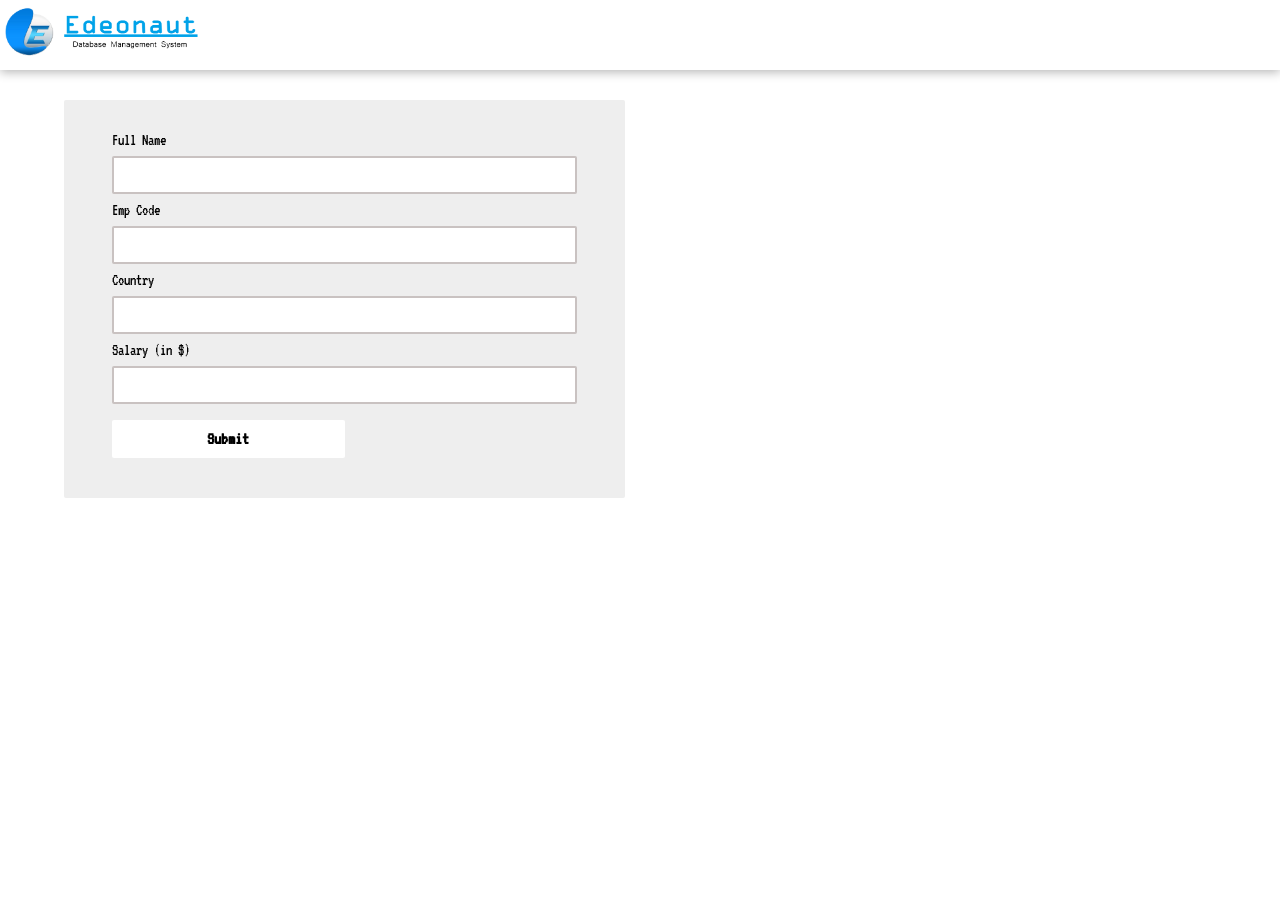
==== index.html @ 717eae13 "manynewfeatures" ====
<!DOCTYPE html>
<html lang="en">

<head>
    <meta charset="UTF-8">
    <meta name="viewport" content="width=device-width, initial-scale=1.0">
    <link rel="preconnect" href="https://fonts.googleapis.com">
    <link rel="preconnect" href="https://fonts.gstatic.com" crossorigin>
    <link href="https://fonts.googleapis.com/css2?family=VT323&display=swap" rel="stylesheet">
    <link rel="icon" href="https://png.pngtree.com/png-clipart/20190405/ourlarge/pngtree-letter-e-3d-company-logo-design-png-image_901868.jpg">
    <title>Edeonaut DMS</title>
    <link rel="stylesheet" href="style.css">
</head>

<body>

    <nav class="navbar">
        <div class="logo"><a href="#"><img style="width: 235px;" src="pn54.png"></a></div>
        
        <ul class="nav-links">
            <li><a href="#">Home</a></li>
            <li><a href="#">About</a></li>
            <li><a href="index.html">Employee Database</a></li>
            <li><a href="server-database.html">Server Database</a></li>
            <li><a href="commits.html">Pull Requests &amp; Commits</a></li>
            <li><a href="chat.html">Chat</a></li>
        </ul>
    </nav>


    <div class="container">
        <div class="col-1">
            <form id="form" autocomplete="off">
                <div>
                    <label>Full Name</label>
                    <input type="text" name="fullName" id="fullName">
                </div>
                <div>
                    <label>Emp Code</label>
                    <input type="text" name="empCode" id="empCode">
                </div>
                <div>
                    <label>Country</label>
                    <input type="text" name="country" id="country">
                </div>
                <div>
                    <label>Salary (in $)</label>
                    <input type="number" name="salary" id="salary">
                </div>
                <div class="action-button">
                    <input type="submit" value="Submit">
                </div>
            </form>
        </div>


        <div class="col-2">
            <table class="list" id="employeeList">
                <thead>
                    <tr>
                        <th>Full Name</th>
                        <th>Emp Code</th>
                        <th>Country</th>
                        <th>Salary</th>
                        <th>Edit/Delete</th>
                    </tr>
                </thead>
                <tbody></tbody>
            </table>
        </div>
    </div>



    <script src="script.js"></script>
</body>
</html>
---- style.css ----
* {
    margin: 0;
    padding: 0;
    box-sizing: border-box;
    font-family: 'VT323', Tahoma, Geneva, Verdana, sans-serif;
}

body {
    display: flex;
    justify-content: center;
    align-items: flex-start;
    height: 100vh;
    padding-top: 100px;
}

.container {
    display: flex;
    justify-content: space-between;
    align-items: flex-start;
    width: 90%;
    gap: 2rem;
}

.col-1 {
    background-color: #eeeeee;
    width: 50%;
    padding: 2rem 3rem;
    border-radius: 2px;
}

label {
    font-size: 1rem;
    font-weight: 100;
    color: #000;
}

input {
    background: rgb(255, 255, 255);
    outline: none;
    border: 2px solid #3e252247;
    width: 100%;
    padding: 10px;
    border-radius: 2px;
    margin: 0.5rem 0;
}

input[type="submit"] {
    width: 50%;
    display: block;
    border: none;
    font-weight: bold;
    font-size: 18px;
    padding: 10px;
    cursor: pointer;
}

input[type="submit"]:hover {
    background-color: #d9d9d9;
}


.col-2 {
    width: 50%;
}

th {
    background: url("https://videocdn.cdnpk.net/videos/389958d0-4f2a-5e18-b65e-ba7278fdd117/horizontal/thumbnails/small.jpg");
    background-position: center;
    background-repeat: no-repeat;
    background-size: cover;
    border: none;
    color: #fff;
    padding: 15px;
}

table {
    border-collapse: collapse;
    width: 100%;
}

td {
    border-bottom: 1px solid #000;
    font-size: 1.2rem;
    text-align: center;
    font-weight: 400;
}

.btn {
    font-size: 16px;
    line-height: 2rem;
    cursor: pointer;
    margin-right: 6px;
}

.navbar {
    position: fixed;
    top: 0;
    left: 0;
    width: 100%;
    height: 70px;
    background: url("https://videocdn.cdnpk.net/videos/389958d0-4f2a-5e18-b65e-ba7278fdd117/horizontal/thumbnails/small.jpg");
    background-position: center;
    background-repeat: no-repeat;
    background-size: cover;
    display: flex;
    justify-content: space-between;
    align-items: center;
    padding: 0 5% 0 0;
    box-shadow: 0 2px 10px rgba(0, 0, 0, 0.3);
    z-index: 1000;
}

.logo a {
    color: red;
    font-size: 24px;
    font-weight: 700;
    text-decoration: none;
    background: transparent;
}

.nav-links {
    list-style: none;
    display: flex;
    gap: 30px;
}

.nav-links a {
    color: #fff;
    text-decoration: none;
    font-size: 16px;
    font-weight: 500;
}

.nav-links a:hover {
    color: grey;
    text-shadow: 2px 1px 1px #000;
}

* {
    margin: 0;
    padding: 0;
    box-sizing: border-box;
    font-family: 'VT323', Tahoma, Geneva, Verdana, sans-serif;
}

body {
    display: flex;
    justify-content: center;
    align-items: flex-start;
    height: 100vh;
    padding-top: 100px;
}

.container {
    display: flex;
    justify-content: space-between;
    align-items: flex-start;
    width: 90%;
    gap: 2rem;
}

.col-1 {
    background-color: #eeeeee;
    width: 50%;
    padding: 2rem 3rem;
    border-radius: 2px;
}

label {
    font-size: 1rem;
    font-weight: 100;
    color: #000;
}

input {
    background: rgb(255, 255, 255);
    outline: none;
    border: 2px solid #3e252247;
    width: 100%;
    padding: 10px;
    border-radius: 2px;
    margin: 0.5rem 0;
}

input[type="submit"] {
    width: 50%;
    display: block;
    border: none;
    font-weight: bold;
    font-size: 18px;
    padding: 10px;
    cursor: pointer;
}

input[type="submit"]:hover {
    background-color: #d9d9d9;
}


.col-2 {
    width: 50%;
}

th {
    background: url("https://videocdn.cdnpk.net/videos/389958d0-4f2a-5e18-b65e-ba7278fdd117/horizontal/thumbnails/small.jpg");
    background-position: center;
    background-repeat: no-repeat;
    background-size: cover;
    border: none;
    color: #fff;
    padding: 15px;
}

th + th {
    border-left: 1px solid rgba(255, 255, 255, 0.6);
}

table {
    border-collapse: collapse;
    width: 100%;
}

td {
    border-bottom: 1px solid #000;
    font-size: 1.2rem;
    text-align: center;
    font-weight: 400;
}

td + td {
    border-left: 1px solid #000;
}

.btn {
    font-size: 16px;
    line-height: 2rem;
    cursor: pointer;
    margin-right: 6px;
}

.navbar {
    position: fixed;
    top: 0;
    left: 0;
    width: 100%;
    height: 70px;
    background: url("https://videocdn.cdnpk.net/videos/389958d0-4f2a-5e18-b65e-ba7278fdd117/horizontal/thumbnails/small.jpg");
    background-position: center;
    background-repeat: no-repeat;
    background-size: cover;
    display: flex;
    justify-content: space-between;
    align-items: center;
    padding: 0 5% 0 0;
    box-shadow: 0 2px 10px rgba(0, 0, 0, 0.3);
    z-index: 1000;
}

.logo a {
    color: red;
    font-size: 24px;
    font-weight: 700;
    text-decoration: none;
    background: transparent;
}

.nav-links {
    list-style: none;
    display: flex;
    gap: 30px;
}

.nav-links a {
    color: #fff;
    text-decoration: none;
    font-size: 16px;
    font-weight: 500;
}

.nav-links a:hover {
    color: grey;
    text-shadow: 2px 1px 1px #000;
}
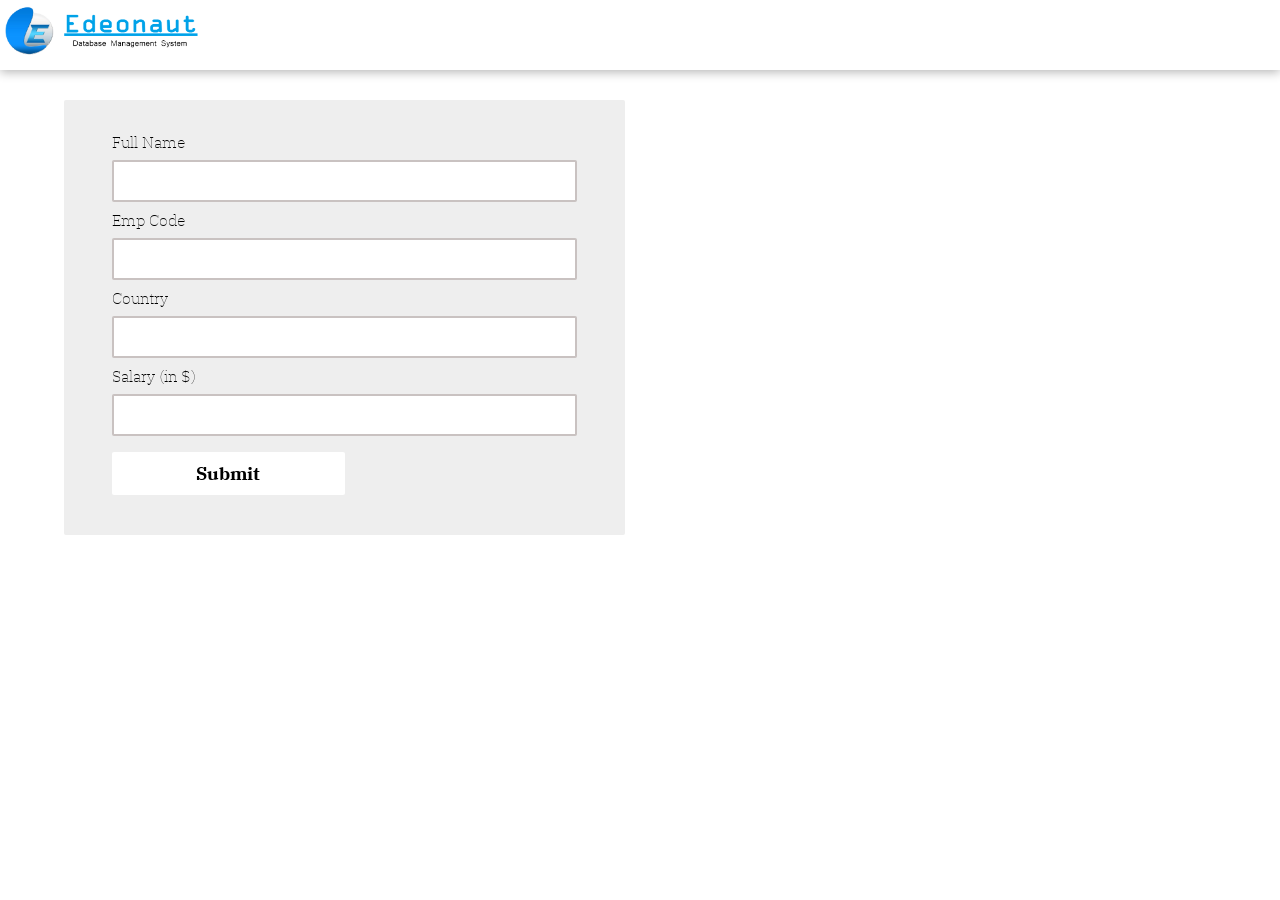
==== commit c2ee2fae: "full_refresh" ====
--- a/index.html
+++ b/index.html
@@ -6,10 +6,10 @@
     <meta name="viewport" content="width=device-width, initial-scale=1.0">
     <link rel="preconnect" href="https://fonts.googleapis.com">
     <link rel="preconnect" href="https://fonts.gstatic.com" crossorigin>
-    <link href="https://fonts.googleapis.com/css2?family=VT323&display=swap" rel="stylesheet">
+    <link href="https://fonts.googleapis.com/css2?family=IBM+Plex+Serif:wght@400;500;700&display=swap" rel="stylesheet">
     <link rel="icon" href="https://png.pngtree.com/png-clipart/20190405/ourlarge/pngtree-letter-e-3d-company-logo-design-png-image_901868.jpg">
     <title>Edeonaut DMS</title>
-    <link rel="stylesheet" href="style.css">
+    <link rel="stylesheet" href="css/style.css">
 </head>
 
 <body>
@@ -21,9 +21,9 @@
             <li><a href="#">Home</a></li>
             <li><a href="#">About</a></li>
             <li><a href="index.html">Employee Database</a></li>
-            <li><a href="server-database.html">Server Database</a></li>
-            <li><a href="commits.html">Pull Requests &amp; Commits</a></li>
-            <li><a href="chat.html">Chat</a></li>
+            <li><a href="html/server-database.html">Server Database</a></li>
+            <li><a href="html/commits.html">Pull Requests &amp; Commits</a></li>
+            <li><a href="html/chat.html">Chat</a></li>
         </ul>
     </nav>
 
@@ -72,6 +72,6 @@
 
 
 
-    <script src="script.js"></script>
+    <script src="js/script.js"></script>
 </body>
-</html>+</html>
--- a/css/style.css
+++ b/css/style.css
@@ -0,0 +1,145 @@
+* {
+    margin: 0;
+    padding: 0;
+    box-sizing: border-box;
+    font-family: 'IBM Plex Serif', Tahoma, Geneva, Verdana, sans-serif;
+}
+
+body {
+    display: flex;
+    justify-content: center;
+    align-items: flex-start;
+    height: 100vh;
+    padding-top: 100px;
+}
+
+.container {
+    display: flex;
+    justify-content: space-between;
+    align-items: flex-start;
+    width: 90%;
+    gap: 2rem;
+}
+
+.col-1 {
+    background-color: #eeeeee;
+    width: 50%;
+    padding: 2rem 3rem;
+    border-radius: 2px;
+}
+
+label {
+    font-size: 1rem;
+    font-weight: 100;
+    color: #000;
+}
+
+input {
+    background: rgb(255, 255, 255);
+    outline: none;
+    border: 2px solid #3e252247;
+    width: 100%;
+    padding: 10px;
+    border-radius: 2px;
+    margin: 0.5rem 0;
+}
+
+input[type="submit"] {
+    width: 50%;
+    display: block;
+    border: none;
+    font-weight: bold;
+    font-size: 18px;
+    padding: 10px;
+    cursor: pointer;
+}
+
+input[type="submit"]:hover {
+    background-color: #d9d9d9;
+}
+
+
+.col-2 {
+    width: 50%;
+}
+
+th {
+    background: url("https://videocdn.cdnpk.net/videos/389958d0-4f2a-5e18-b65e-ba7278fdd117/horizontal/thumbnails/small.jpg");
+    background-position: center;
+    background-repeat: no-repeat;
+    background-size: cover;
+    border: none;
+    color: #fff;
+    padding: 15px;
+}
+
+th + th {
+    border-left: 1px solid rgba(255, 255, 255, 0.6);
+}
+
+table {
+    border-collapse: collapse;
+    width: 100%;
+}
+
+td {
+    border-bottom: 1px solid #000;
+    font-size: 1.2rem;
+    text-align: center;
+    font-weight: 400;
+}
+
+td + td {
+    border-left: 1px solid #000;
+}
+
+.btn {
+    font-size: 16px;
+    line-height: 2rem;
+    cursor: pointer;
+    margin-right: 6px;
+}
+
+.navbar {
+    position: fixed;
+    top: 0;
+    left: 0;
+    width: 100%;
+    height: 70px;
+    background: url("https://videocdn.cdnpk.net/videos/389958d0-4f2a-5e18-b65e-ba7278fdd117/horizontal/thumbnails/small.jpg");
+    background-position: center;
+    background-repeat: no-repeat;
+    background-size: cover;
+    display: flex;
+    justify-content: space-between;
+    align-items: center;
+    padding: 0 5% 0 0;
+    box-shadow: 0 2px 10px rgba(0, 0, 0, 0.3);
+    z-index: 1000;
+}
+
+.logo a {
+    color: red;
+    font-size: 24px;
+    font-weight: 700;
+    text-decoration: none;
+    background: transparent;
+}
+
+.nav-links {
+    list-style: none;
+    display: flex;
+    gap: 30px;
+}
+
+.nav-links a {
+    color: #fff;
+    text-decoration: none;
+    font-size: 16px;
+    font-weight: 500;
+}
+
+.nav-links a:hover {
+    color: grey;
+    text-shadow: 2px 1px 1px #000;
+}
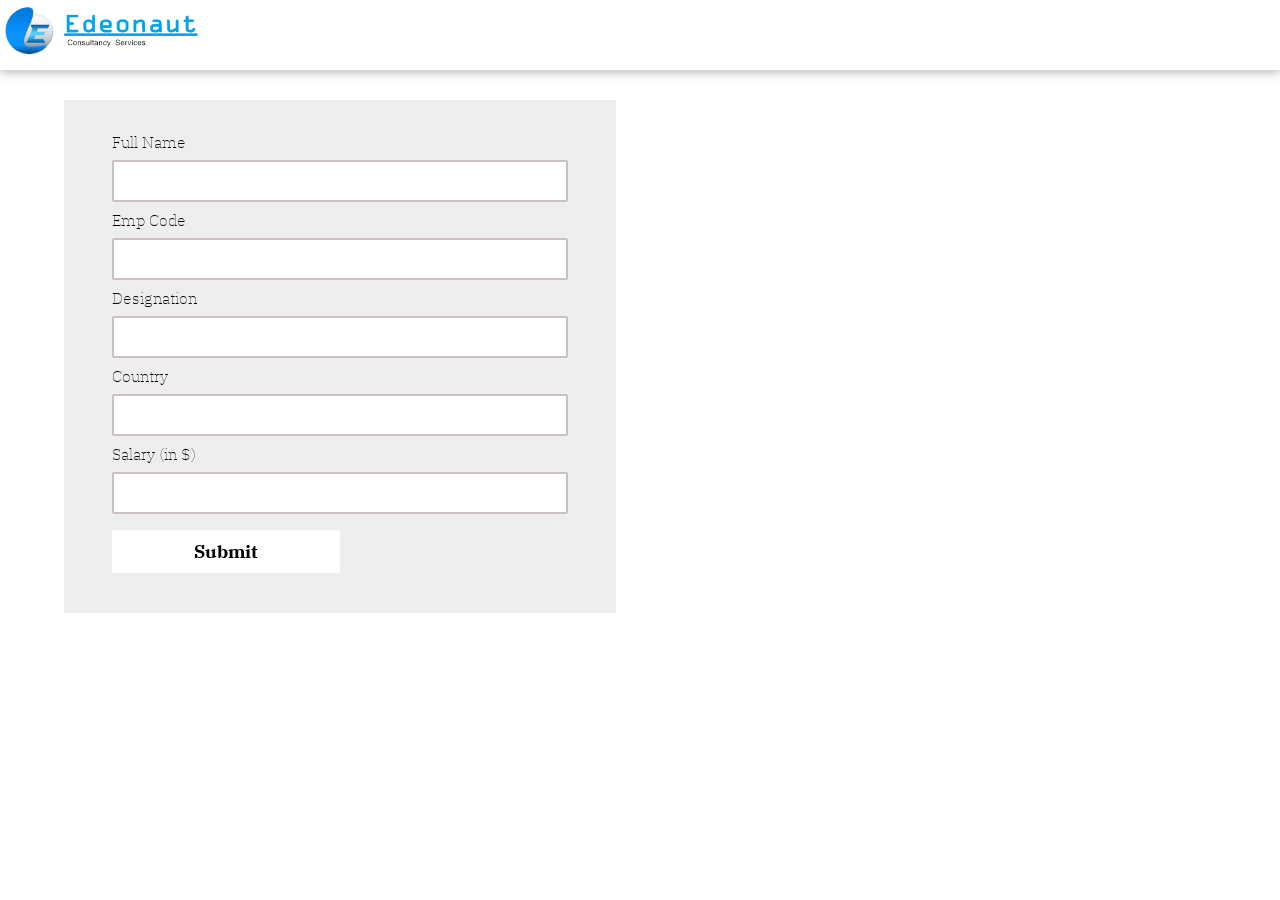
==== commit 8e99a392: "full_refresh-3" ====
--- a/index.html
+++ b/index.html
@@ -18,12 +18,11 @@
         <div class="logo"><a href="#"><img style="width: 235px;" src="pn54.png"></a></div>
         
         <ul class="nav-links">
-            <li><a href="#">Home</a></li>
-            <li><a href="#">About</a></li>
             <li><a href="index.html">Employee Database</a></li>
             <li><a href="html/server-database.html">Server Database</a></li>
             <li><a href="html/commits.html">Pull Requests &amp; Commits</a></li>
             <li><a href="html/chat.html">Chat</a></li>
+            <li><a href="html/investors.html">Investors</a></li>
         </ul>
     </nav>
 
@@ -38,6 +37,10 @@
                 <div>
                     <label>Emp Code</label>
                     <input type="text" name="empCode" id="empCode">
+                </div>
+                <div>
+                    <label>Designation</label>
+                    <input type="text" name="designation" id="designation">
                 </div>
                 <div>
                     <label>Country</label>
@@ -60,6 +63,7 @@
                     <tr>
                         <th>Full Name</th>
                         <th>Emp Code</th>
+                        <th>Designation</th>
                         <th>Country</th>
                         <th>Salary</th>
                         <th>Edit/Delete</th>
--- a/css/style.css
+++ b/css/style.css
@@ -84,7 +84,7 @@
 
 td {
     border-bottom: 1px solid #000;
-    font-size: 1.2rem;
+    font-size: 0.7rem;
     text-align: center;
     font-weight: 400;
 }
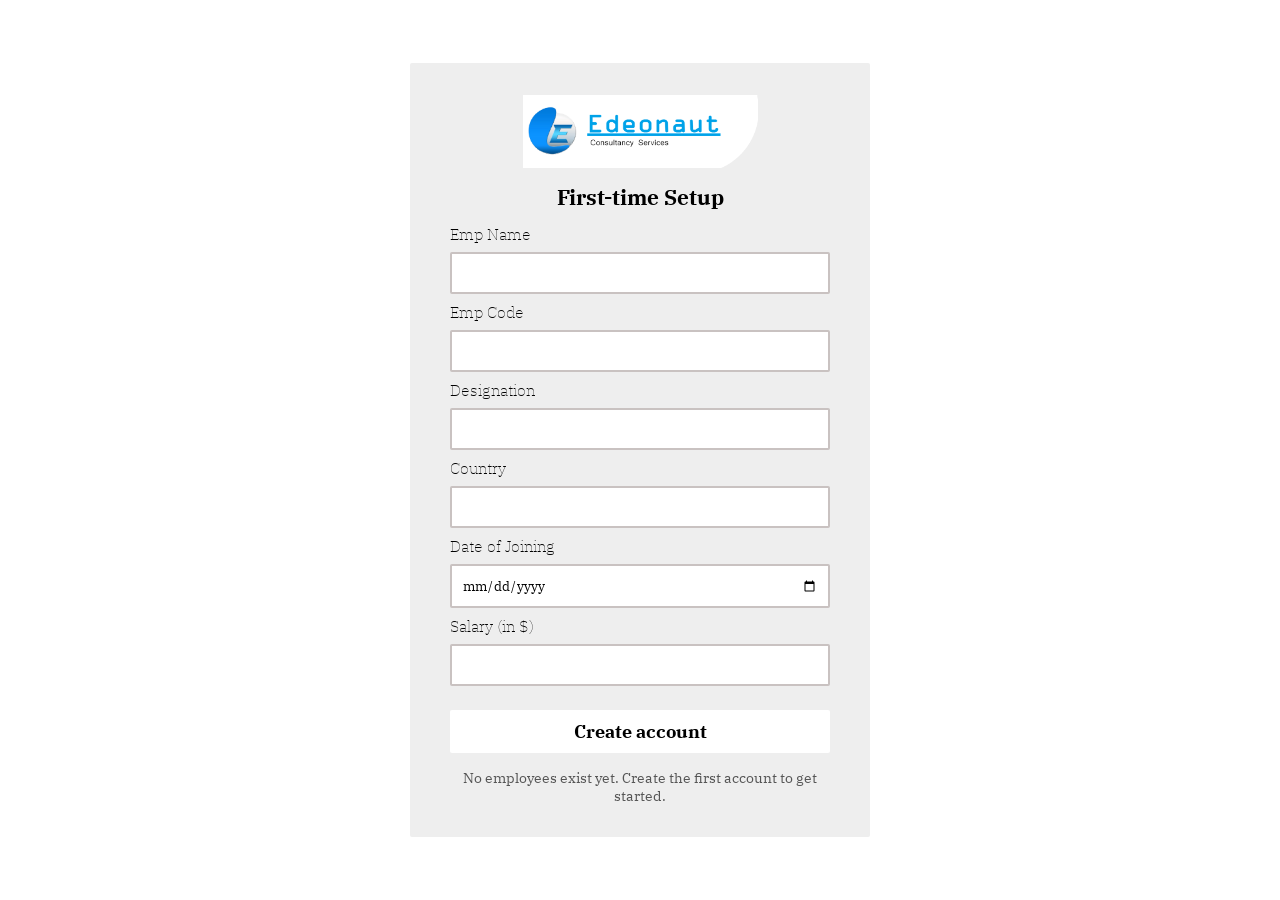
==== commit fb1ae2ee: "full_refresh-4" ====
--- a/index.html
+++ b/index.html
@@ -10,6 +10,7 @@
     <link rel="icon" href="https://png.pngtree.com/png-clipart/20190405/ourlarge/pngtree-letter-e-3d-company-logo-design-png-image_901868.jpg">
     <title>Edeonaut DMS</title>
     <link rel="stylesheet" href="css/style.css">
+    <script src="js/app.js"></script>
 </head>
 
 <body>
@@ -18,8 +19,18 @@
         <div class="logo"><a href="#"><img style="width: 235px;" src="pn54.png"></a></div>
         
         <ul class="nav-links">
-            <li><a href="index.html">Employee Database</a></li>
-            <li><a href="html/server-database.html">Server Database</a></li>
+            <li><a href="html/dashboard.html">Dashboard</a></li>
+            <li class="dropdown">
+                <span class="drop-label">Databases &#9662;</span>
+                <ul class="dropdown-menu">
+                    <li><a href="index.html">Employee Database</a></li>
+                    <li><a href="html/server-database.html">Server Database</a></li>
+                    <li><a href="html/clients.html">Clients</a></li>
+                    <li><a href="html/departments.html">Departments</a></li>
+                    <li><a href="html/assets.html">Assets</a></li>
+                </ul>
+            </li>
+            <li><a href="html/projects.html">Projects</a></li>
             <li><a href="html/commits.html">Pull Requests &amp; Commits</a></li>
             <li><a href="html/chat.html">Chat</a></li>
             <li><a href="html/investors.html">Investors</a></li>
@@ -47,6 +58,10 @@
                     <input type="text" name="country" id="country">
                 </div>
                 <div>
+                    <label>Date of Joining</label>
+                    <input type="date" name="doj" id="doj">
+                </div>
+                <div>
                     <label>Salary (in $)</label>
                     <input type="number" name="salary" id="salary">
                 </div>
@@ -65,6 +80,7 @@
                         <th>Emp Code</th>
                         <th>Designation</th>
                         <th>Country</th>
+                        <th>Date of Joining</th>
                         <th>Salary</th>
                         <th>Edit/Delete</th>
                     </tr>
@@ -78,4 +94,4 @@
 
     <script src="js/script.js"></script>
 </body>
-</html>
+</html>
--- a/css/style.css
+++ b/css/style.css
@@ -34,7 +34,8 @@
     color: #000;
 }
 
-input {
+input,
+select {
     background: rgb(255, 255, 255);
     outline: none;
     border: 2px solid #3e252247;
@@ -100,6 +101,130 @@
     margin-right: 6px;
 }
 
+/* ---- scrollable table box (search / sort / export live in the toolbar) ---- */
+
+.table-box {
+    background: #fff;
+    border: 2px solid #3e252247;
+    border-radius: 2px;
+}
+
+.table-toolbar {
+    display: flex;
+    align-items: center;
+    gap: 0.8rem;
+    padding: 0.6rem 0.8rem;
+    background: #eeeeee;
+    border-bottom: 2px solid #3e252247;
+}
+
+.table-search {
+    width: 240px;
+    margin: 0;
+    padding: 8px 10px;
+}
+
+.table-count {
+    flex: 1;
+    font-size: 0.8rem;
+    color: #555;
+}
+
+.tool-btn {
+    background: #fff;
+    border: 2px solid #3e252247;
+    border-radius: 2px;
+    font-size: 13px;
+    font-weight: bold;
+    padding: 7px 12px;
+    cursor: pointer;
+}
+
+.tool-btn:hover {
+    background: #d9d9d9;
+}
+
+.table-scroll {
+    max-height: calc(100vh - 240px);
+    overflow: auto;
+}
+
+.table-scroll th {
+    position: sticky;
+    top: 0;
+    z-index: 2;
+}
+
+th.sortable {
+    cursor: pointer;
+    user-select: none;
+}
+
+th[data-sort="asc"]::after {
+    content: " \25B2";
+    font-size: 0.7em;
+}
+
+th[data-sort="desc"]::after {
+    content: " \25BC";
+    font-size: 0.7em;
+}
+
+/* ---- wide layout (tables with many columns) ---- */
+
+.container.wide .col-1 {
+    width: 34%;
+    padding: 2rem;
+}
+
+.container.wide .col-2 {
+    width: 66%;
+}
+
+.container.wide th {
+    padding: 12px 6px;
+    font-size: 0.85rem;
+}
+
+.container.wide td {
+    padding: 4px 6px;
+}
+
+/* ---- status badges ---- */
+
+.badge {
+    display: inline-block;
+    padding: 2px 9px;
+    border-radius: 10px;
+    font-size: 0.65rem;
+    font-weight: 700;
+    color: #fff;
+    background: #777;
+}
+
+.badge-active,
+.badge-in-use { background: #2e9e5b; }
+
+.badge-planning,
+.badge-prospect,
+.badge-in-stock { background: #1a9be0; }
+
+.badge-on-hold,
+.badge-medium,
+.badge-under-repair { background: #d99a12; }
+
+.badge-completed { background: #5a6bd8; }
+
+.badge-high { background: #e07a1a; }
+
+.badge-low { background: #8a8f96; }
+
+.badge-critical,
+.badge-churned,
+.badge-retired { background: #c9433a; }
+
+/* ---- navbar ---- */
+
 .navbar {
     position: fixed;
     top: 0;
@@ -132,6 +257,11 @@
     gap: 30px;
 }
 
+.nav-links > li {
+    position: relative;
+    padding: 24px 0;
+}
+
 .nav-links a {
     color: #fff;
     text-decoration: none;
@@ -143,3 +273,297 @@
     color: grey;
     text-shadow: 2px 1px 1px #000;
 }
+
+.drop-label {
+    color: #fff;
+    font-size: 16px;
+    font-weight: 500;
+    cursor: default;
+}
+
+.dropdown:hover .drop-label {
+    color: grey;
+    text-shadow: 2px 1px 1px #000;
+}
+
+.dropdown-menu {
+    display: none;
+    position: absolute;
+    top: 100%;
+    left: -14px;
+    min-width: 220px;
+    list-style: none;
+    background: rgba(20, 20, 20, 0.96);
+    padding: 8px 0;
+    border-radius: 2px;
+    box-shadow: 0 4px 12px rgba(0, 0, 0, 0.4);
+}
+
+.dropdown:hover .dropdown-menu {
+    display: block;
+}
+
+.dropdown-menu a {
+    display: block;
+    padding: 10px 18px;
+    white-space: nowrap;
+}
+
+/* ---- dashboard / profile ---- */
+
+.dash {
+    flex-direction: column;
+    align-items: stretch;
+    gap: 1.5rem;
+    padding-bottom: 3rem;
+}
+
+.dash-title {
+    font-size: 1.5rem;
+    font-weight: 700;
+}
+
+.dash-sub {
+    color: #555;
+    font-size: 0.9rem;
+}
+
+.stat-grid {
+    display: grid;
+    grid-template-columns: repeat(auto-fit, minmax(170px, 1fr));
+    gap: 1rem;
+}
+
+.stat-card {
+    background: #eeeeee;
+    padding: 1.2rem 1.4rem;
+    border-radius: 2px;
+    border-left: 4px solid #1a9be0;
+}
+
+.stat-value {
+    font-size: 1.9rem;
+    font-weight: 700;
+}
+
+.stat-label {
+    font-size: 0.85rem;
+    color: #555;
+}
+
+.dash-panels {
+    display: flex;
+    gap: 1.5rem;
+    align-items: flex-start;
+}
+
+.panel {
+    flex: 1;
+    min-width: 0;
+    background: #eeeeee;
+    padding: 1.2rem 1.6rem;
+    border-radius: 2px;
+}
+
+.panel-title {
+    font-weight: 700;
+    margin-bottom: 0.8rem;
+}
+
+.panel-body {
+    max-height: 360px;
+    overflow-y: auto;
+    padding-right: 0.4rem;
+}
+
+.panel-empty {
+    color: #777;
+    font-size: 0.9rem;
+}
+
+.progress-row {
+    margin-bottom: 0.9rem;
+}
+
+.progress-head {
+    display: flex;
+    justify-content: space-between;
+    gap: 1rem;
+    font-size: 0.9rem;
+}
+
+.progress-sub {
+    color: #555;
+    font-size: 0.75rem;
+}
+
+.bar {
+    height: 8px;
+    margin-top: 4px;
+    background: #fff;
+    border: 1px solid #3e252247;
+    border-radius: 4px;
+    overflow: hidden;
+}
+
+.bar-fill {
+    height: 100%;
+    background: #1a9be0;
+}
+
+.feed-item {
+    padding: 0.5rem 0;
+    border-bottom: 1px solid #ddd;
+    font-size: 0.9rem;
+}
+
+.feed-meta {
+    color: #555;
+    font-size: 0.75rem;
+}
+
+.profile-head {
+    display: flex;
+    align-items: center;
+    gap: 1.2rem;
+    background: #eeeeee;
+    padding: 1.2rem 1.6rem;
+    border-radius: 2px;
+}
+
+.profile-head > div {
+    flex: 1;
+}
+
+.avatar.avatar-xl {
+    width: 96px;
+    height: 96px;
+}
+
+/* ---- chat user pill ---- */
+
+.user-pill-wrap {
+    position: relative;
+    margin-bottom: 0.9rem;
+}
+
+.user-pill {
+    display: flex;
+    align-items: center;
+    gap: 0.7rem;
+    width: 100%;
+    background: #fff;
+    border: 2px solid #3e252247;
+    border-radius: 999px;
+    padding: 4px 16px 4px 4px;
+    cursor: pointer;
+    font-size: 1rem;
+    font-weight: bold;
+    text-align: left;
+}
+
+.user-pill:hover {
+    background: #f0f0f0;
+}
+
+.user-name {
+    flex: 1;
+    min-width: 0;
+    overflow: hidden;
+    text-overflow: ellipsis;
+    white-space: nowrap;
+}
+
+.user-arrow {
+    font-size: 0.8rem;
+    color: #555;
+}
+
+.user-menu {
+    position: absolute;
+    top: calc(100% + 6px);
+    left: 0;
+    right: 0;
+    background: #fff;
+    border: 2px solid #3e252247;
+    border-radius: 14px;
+    overflow: hidden;
+    box-shadow: 0 4px 12px rgba(0, 0, 0, 0.2);
+    z-index: 50;
+}
+
+.user-menu[hidden] {
+    display: none;
+}
+
+.user-menu a,
+.user-menu button {
+    display: block;
+    width: 100%;
+    padding: 10px 16px;
+    background: none;
+    border: none;
+    text-align: left;
+    font-size: 0.95rem;
+    color: #000;
+    text-decoration: none;
+    cursor: pointer;
+}
+
+.user-menu a:hover,
+.user-menu button:hover {
+    background: #f0f0f0;
+}
+
+/* ---- login ---- */
+
+body.login-page {
+    align-items: center;
+    padding-top: 0;
+}
+
+.login-card {
+    background: #eeeeee;
+    width: min(460px, 92vw);
+    max-height: 96vh;
+    overflow-y: auto;
+    padding: 2rem 2.5rem;
+    border-radius: 2px;
+}
+
+.login-logo {
+    display: block;
+    width: 100%;
+    max-width: 235px;
+    margin: 0 auto 1rem;
+}
+
+.login-title {
+    font-size: 1.3rem;
+    font-weight: 700;
+    text-align: center;
+    margin-bottom: 0.8rem;
+}
+
+.login-note {
+    color: #555;
+    font-size: 0.85rem;
+    text-align: center;
+    margin-top: 1rem;
+}
+
+.form-error {
+    color: #c9433a;
+    font-size: 0.9rem;
+    margin: 0.4rem 0;
+}
+
+.form-error[hidden],
+.login-card form[hidden] {
+    display: none;
+}
+
+.login-card input[type="submit"] {
+    width: 100%;
+    margin-top: 1rem;
+}
